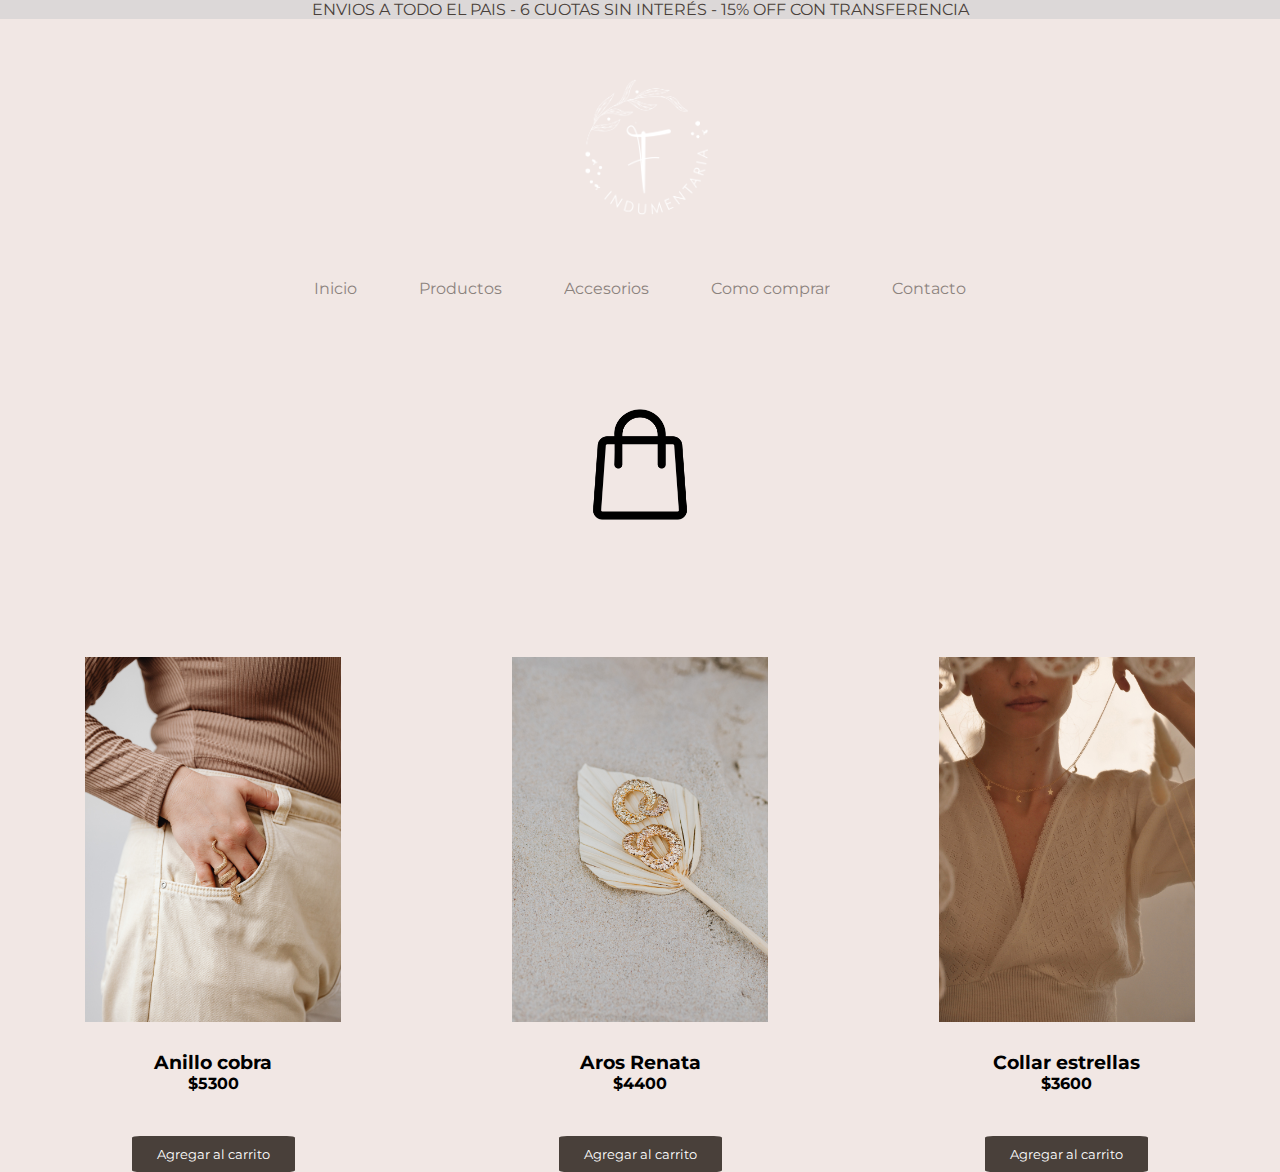
==== pages/accesorios.html @ f76b920f "primer commit" ====
<!DOCTYPE html>
<html lang="en">
<head>
    <meta charset="UTF-8">
    <meta http-equiv="X-UA-Compatible" content="IE=edge">
    <meta name="viewport" content="width=device-width, initial-scale=1.0">
    <title>Felicitas - Indumentaria</title>
    <link rel="stylesheet" href="img/icono.jpg">
    <link rel="stylesheet" href="https://fonts.googleapis.com/css?family=Montserrat">
    <link rel="stylesheet" href="../css/main.css">
</head>
<body>
    <header> 
        <section class="banner">
            <div class="publicidad">ENVIOS A TODO EL PAIS - 6 CUOTAS SIN INTERÉS - 15% OFF CON TRANSFERENCIA</div>
             <a href="../index.html">
                <img src="../img/logo.png" alt="logo" class="logo">
             </a>   
                <nav>
                    <ul class="menu">
                        <li>
                            <a href="../index.html">Inicio</a>
                        </li>
                        <li>
                            <a href="productos.html">Productos</a>
                        </li>
                        <li>
                            <a href="accesorios.html">Accesorios</a>
                        </li>
                        <li>
                            <a href="como-comprar.html">Como comprar</a>
                        </li>
                        <li>
                            <a href="contacto.html">Contacto</a>
                        </li>
                    </ul>
                </nav>
                <div class="bolsa">
                    <img src="../img/bolsa-de-compra.png" alt="carrito" class="carrito">
                </div>  
            </section>
    </header>
    
   <div class="compras">
        <section>
            <img src="../img/anillocobra.png" alt="accesorio1">
            <h3>Anillo cobra</h3>
            <h4>$5300</h4>
            <input type="submit" value="Agregar al carrito">
        </section>
        
        <section>
            <img src="../img/arosrenata.png" alt="accesorio2">
            <h3>Aros Renata</h3>
            <h4>$4400</h4>
            <input type="submit" value="Agregar al carrito">
            </section>
        
        <section>
            <img src="../img/collarestrellas.png"  alt="accesorio3">
            <h3>Collar estrellas</h3>
            <h4>$3600</h4>
            <input type="submit" value="Agregar al carrito">
        </section>        
    </div>
</body>
</html>
---- css/main.css ----
@charset "UTF-8";
/* PALETA DE COLORES (FONDO, LETRAS) */
/* ESTILO DE FUENTE PRINCIPAL */
/* MIXIN PARA CAMBIAR TAMAÑO */
* {
  margin: 0;
  padding: 0;
}

body {
  background-color: rgba(239, 228, 224, 0.8784313725);
  overflow-x: hidden;
}

header {
  display: flex;
  flex-direction: column;
  text-align: center;
  text-decoration: none;
}

/* PUBLICIDAD DE CUOTAS SIN INTERÉS*/
.banner {
  color: #49403a;
  text-align: center;
}

.publicidad {
  background-color: rgba(207, 206, 208, 0.6);
  color: #49403a;
  font-family: "Montserrat";
  text-align: center;
}

h2 {
  color: #49403a;
  font-family: "Montserrat";
  text-align: center;
}

.logo {
  display: inline-flex;
  height: 20%;
  width: 40%;
  row-gap: 50%;
}

.menu {
  display: flex;
  flex-direction: column;
  align-items: center;
  gap: 20px;
  list-style: none;
}

.menu a {
  color: #49403a;
  text-decoration: none;
  padding: 5px 15px;
  border-radius: 7%;
  font-family: "Montserrat";
  opacity: 0.6;
  transition: all 0.5s;
}

.menu li a:hover {
  opacity: 1;
  background-color: rgba(117, 107, 100, 0.8156862745);
  border: rgba(117, 107, 100, 0.8156862745);
  color: white;
}

.bolsa {
  display: flex;
  flex-direction: column;
  align-items: center;
  padding: 8%;
}

.carrito {
  left: 95%;
  width: 12%;
}

.imagenPrincipal {
  height: 35%;
  width: 100%;
  top: 10px;
}

/* GRILLA GRID DE ACCESO A PAGINAS*/
#grilla {
  display: grid;
  grid-template-areas: "accesoCuotas" "accesoAccesorios" "accesoProducto";
  grid-template-rows: 30% 30% 30%;
  justify-content: center;
}

#grilla a img:hover {
  opacity: 0.75;
}

.accesoCuotas {
  grid-area: accesoCuotas;
}

.accesoAccesorios {
  grid-area: accesoAccesorios;
}

.accesoProducto {
  grid-area: accesoProducto;
}

.grande {
  width: 70%;
  height: 90%;
  margin: 15%;
  border-radius: 3%;
  opacity: 1;
  object-fit: cover;
}

.chico {
  width: 70%;
  height: 94%;
  margin: 15%;
  border-radius: 3%;
  opacity: 1;
  object-fit: cover;
}

/* INFO DE ENVIOS-MEDIOS DE PAGO- DEVOLUCIONES */
.adicionales {
  display: flex;
  flex-direction: column;
  text-align: center;
  align-items: center;
  font-family: "Montserrat";
  color: #49403a;
  gap: 35px;
}

/* ACCESO A REDES SOCIALES */
.redes {
  text-align: center;
  align-items: center;
  font-family: "Montserrat";
  padding-top: 7.5%;
  padding-bottom: 2.5%;
}

.redes a {
  text-decoration: none;
}

.redes a img {
  width: 50px;
  padding-top: 2%;
  margin: 0 15px;
}

.redes a img:hover {
  transform: scale(1.2);
}

/* MEDIA QUERIES ADAPTACION DESKTOP */
@media (min-width: 768px) {
  .header {
    display: flex;
    top: 0px;
    align-items: center;
    gap: 145px;
  }
  .menu {
    width: 100%;
    display: inline-flex;
    flex-direction: unset;
    align-items: center;
    justify-content: center;
    flex-wrap: wrap;
    gap: 2rem;
    list-style: none;
  }
  .logo {
    display: inline-flex;
    height: 20%;
    width: 20%;
    row-gap: 50%;
  }
  .compras {
    display: inline-flex;
    justify-content: space-between;
  }
  #grilla {
    display: grid;
    grid-template-areas: "accesoCuotas accesoAccesorios" "accesoCuotas accesoProducto";
    grid-template-columns: 50% 50%;
  }
  .grande {
    width: 95%;
    height: 97%;
    margin: 5%;
    border-radius: 3%;
    opacity: 1;
    object-fit: cover;
  }
  .chico {
    width: 90%;
    height: 94%;
    margin: 5%;
    border-radius: 3%;
    opacity: 1;
    object-fit: cover;
  }
  .adicionales {
    display: flex;
    flex-direction: row;
    justify-content: center;
    flex-wrap: wrap;
  }
  #grilla-contacto {
    display: grid;
    grid-template-areas: "datos mapa" "datos mapa";
    grid-template-columns: 50% 50%;
  }
}
/* FORMULARIO DE CONTACTO */
#grilla-contacto {
  display: grid;
  grid-template-areas: "datos" "mapa";
  grid-template-rows: 70% 50%;
}

/* SUSCRIPCION DE NOVEDADES VIA MAIL */
.Novedades {
  color: #49403a;
  font-family: "Montserrat";
  margin-top: 5%;
  text-align: center;
}

.Novedades form {
  text-align: center;
}

.Novedades h1 {
  display: flex;
  justify-content: center;
}

.contacto {
  margin-left: 15%;
  color: #49403a;
  font-family: "Montserrat";
  margin-top: 8%;
}

.suscripcion {
  display: flex;
  flex-direction: column;
  width: 33%;
  padding-left: 34%;
  border-radius: 10px;
  margin-top: 3%;
}

/* MAPA DEL LUGAR */
iframe {
  height: 75%;
  width: 80%;
  margin: 12%;
}

form.datos {
  border-radius: 10px;
  margin: 16%;
  font-family: "Montserrat";
}

form label {
  width: 25%;
  font-weight: bold;
  display: inline-block;
  margin: 3%;
}

input[type=text], input[type=tel], input[type=email] {
  font-size: 25px;
  font-family: "Montserrat";
  border-radius: 5%;
}

/* ARTICULOS DE COMPRA A LA VENTA */
.compras {
  text-align: center;
  font-family: "Montserrat";
}

.compras h1 {
  text-align: center;
  font-family: "Montserrat";
}

.compras img {
  width: 60%;
  height: 69%;
  margin: 25px;
}

input[type=submit i] {
  border: 25px;
  margin-top: 10%;
  padding: 10px 25px;
  color: white;
  background-color: #49403a;
  font-family: "Montserrat";
  border-radius: 5%;
  transition: 0.3s;
}

input[type=submit i]:hover {
  background-color: white;
  color: #49403a;
}

/* INFORMECION COMO COMPRAR */
.textoComoComprar {
  padding-top: 5%;
  font-family: "Montserrat";
  text-align: center;
}

/*# sourceMappingURL=main.css.map */
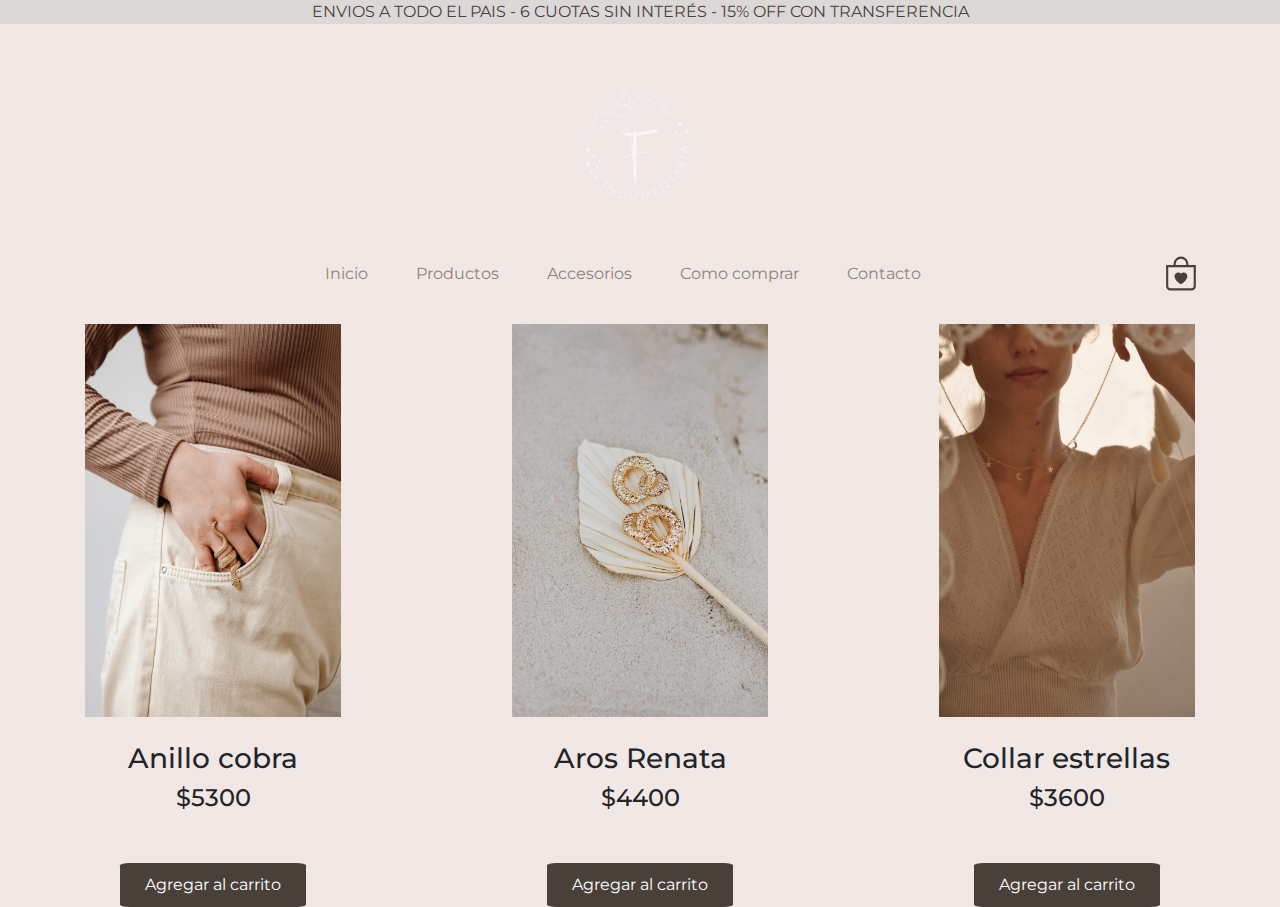
==== commit 33aa673c: "arreglos html" ====
--- a/pages/accesorios.html
+++ b/pages/accesorios.html
@@ -5,7 +5,9 @@
     <meta http-equiv="X-UA-Compatible" content="IE=edge">
     <meta name="viewport" content="width=device-width, initial-scale=1.0">
     <title>Felicitas - Indumentaria</title>
-    <link rel="stylesheet" href="img/icono.jpg">
+    <link rel="stylesheet" href="https://cdnjs.cloudflare.com/ajax/libs/twitter-bootstrap/5.3.0/css/bootstrap.min.css">
+    <script src="https://cdnjs.cloudflare.com/ajax/libs/twitter-bootstrap/5.3.0/js/bootstrap.bundle.min.js"></script>
+    <link rel="icon" href="../img/icono.jpg">
     <link rel="stylesheet" href="https://fonts.googleapis.com/css?family=Montserrat">
     <link rel="stylesheet" href="../css/main.css">
 </head>
@@ -13,31 +15,38 @@
     <header> 
         <section class="banner">
             <div class="publicidad">ENVIOS A TODO EL PAIS - 6 CUOTAS SIN INTERÉS - 15% OFF CON TRANSFERENCIA</div>
-             <a href="../index.html">
-                <img src="../img/logo.png" alt="logo" class="logo">
-             </a>   
-                <nav>
-                    <ul class="menu">
-                        <li>
-                            <a href="../index.html">Inicio</a>
-                        </li>
-                        <li>
-                            <a href="productos.html">Productos</a>
-                        </li>
-                        <li>
-                            <a href="accesorios.html">Accesorios</a>
-                        </li>
-                        <li>
-                            <a href="como-comprar.html">Como comprar</a>
-                        </li>
-                        <li>
-                            <a href="contacto.html">Contacto</a>
-                        </li>
+            <nav class="navbar navbar-expand-lg menu">
+                <div class="container">
+                  <a class="navbar-brand" href="../index.html">
+                    <img src="../img/logo.png" alt="Felicitas" class="logo">
+                  </a>
+                  <button class="navbar-toggler" type="button" data-bs-toggle="collapse" data-bs-target="#navbarNav" aria-controls="navbarNav" aria-expanded="false" aria-label="Toggle navigation">
+                    <span class="navbar-toggler-icon"></span>
+                  </button>
+                  <div class="collapse navbar-collapse" id="navbarNav">
+                    <ul class="navbar-nav menu">
+                      <li class="nav-item">
+                        <a class="nav-link" href="../index.html">Inicio</a>
+                      </li>
+                      <li class="nav-item">
+                        <a class="nav-link" href="productos.html">Productos</a>
+                      </li>
+                      <li class="nav-item">
+                        <a class="nav-link" href="accesorios.html">Accesorios</a>
+                      </li>
+                      <li class="nav-item">
+                        <a class="nav-link" href="como-comprar.html">Como comprar</a>
+                      </li>
+                      <li class="nav-item">
+                        <a class="nav-link" href="contacto.html">Contacto</a>
+                      </li>
                     </ul>
-                </nav>
-                <div class="bolsa">
-                    <img src="../img/bolsa-de-compra.png" alt="carrito" class="carrito">
-                </div>  
+                        <svg id="carrito" xmlns="http://www.w3.org/2000/svg" width="35" height="35" fill="currentColor" class="bi bi-bag-heart " viewBox="0 0 16 16">
+                            <path fill-rule="evenodd" d="M10.5 3.5a2.5 2.5 0 0 0-5 0V4h5v-.5Zm1 0V4H15v10a2 2 0 0 1-2 2H3a2 2 0 0 1-2-2V4h3.5v-.5a3.5 3.5 0 1 1 7 0ZM14 14V5H2v9a1 1 0 0 0 1 1h10a1 1 0 0 0 1-1ZM8 7.993c1.664-1.711 5.825 1.283 0 5.132-5.825-3.85-1.664-6.843 0-5.132Z"/>
+                        </svg>
+                  </div>
+                </div>
+              </nav> 
             </section>
     </header>
     
@@ -63,5 +72,7 @@
             <input type="submit" value="Agregar al carrito">
         </section>        
     </div>
+  <script src="https://cdnjs.cloudflare.com/ajax/libs/jquery/3.6.0/jquery.min.js"></script>
+  <script src="./main.js"></script>
 </body>
 </html>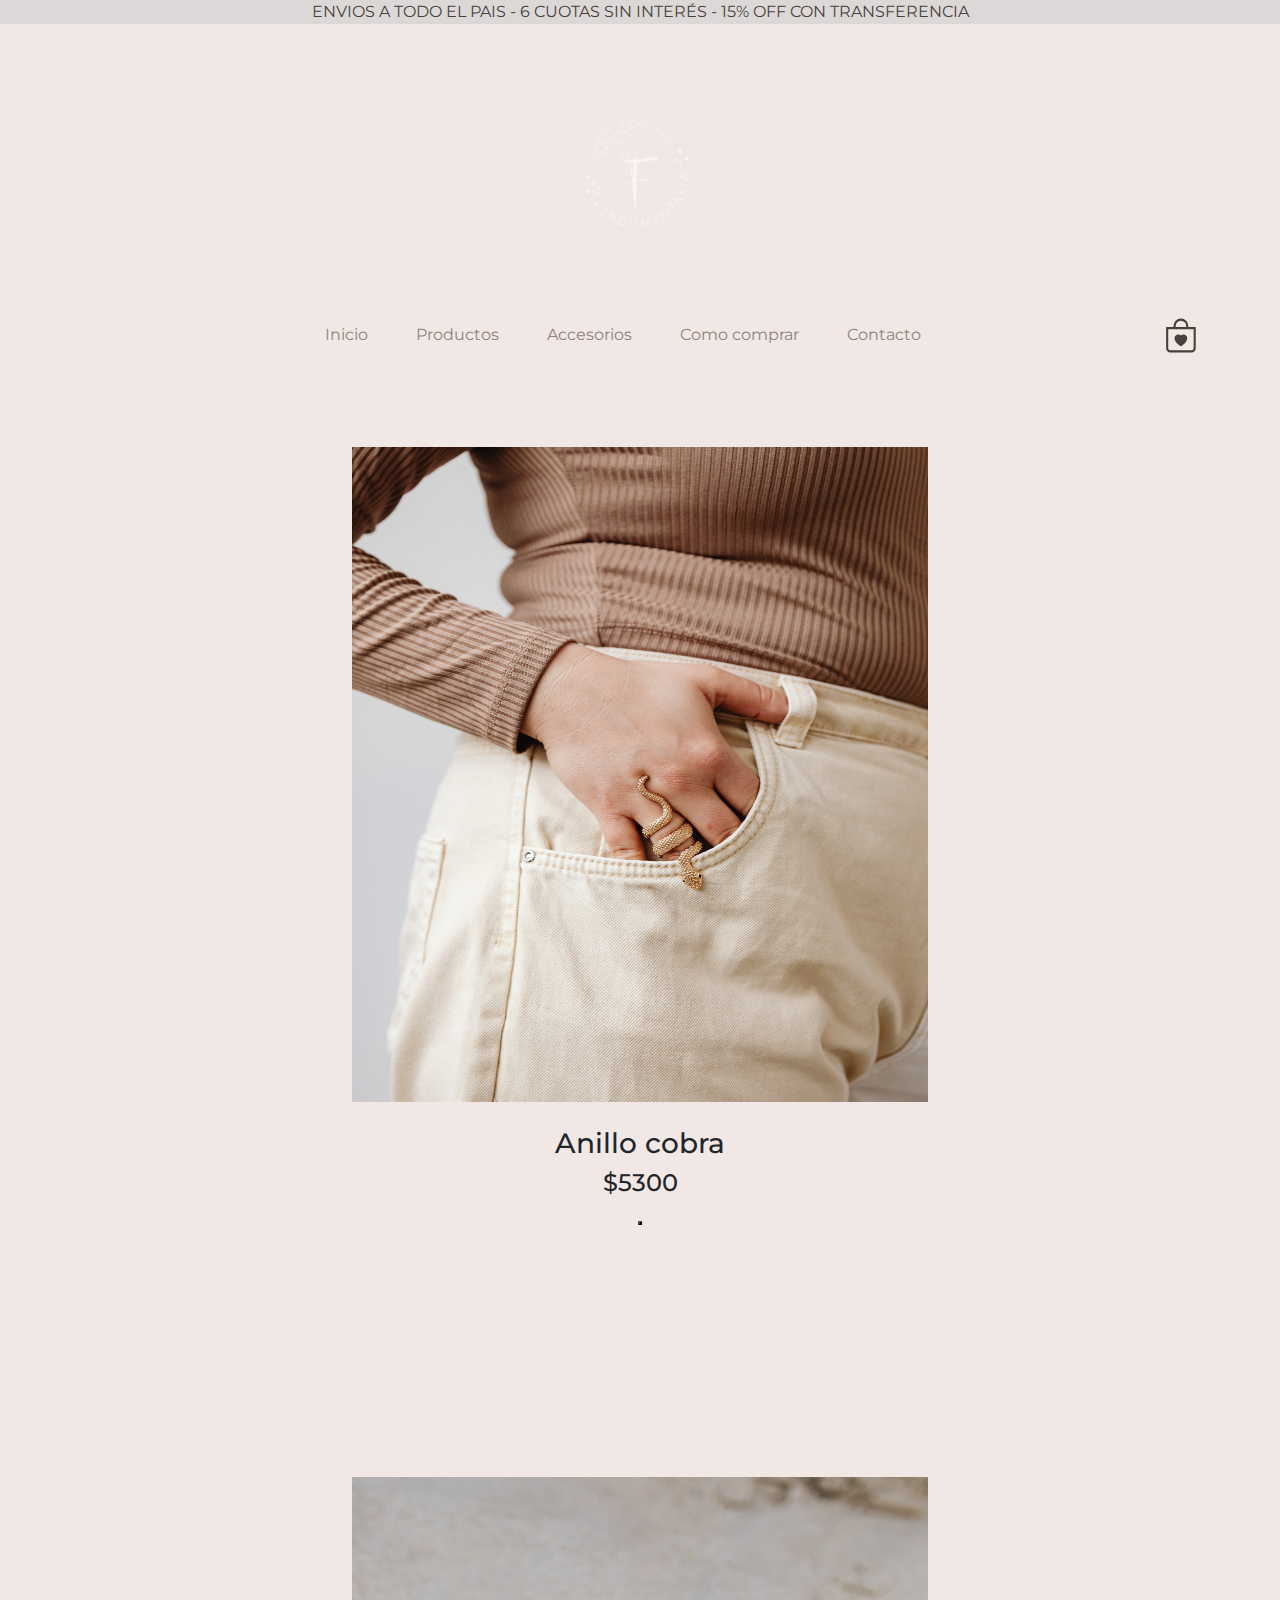
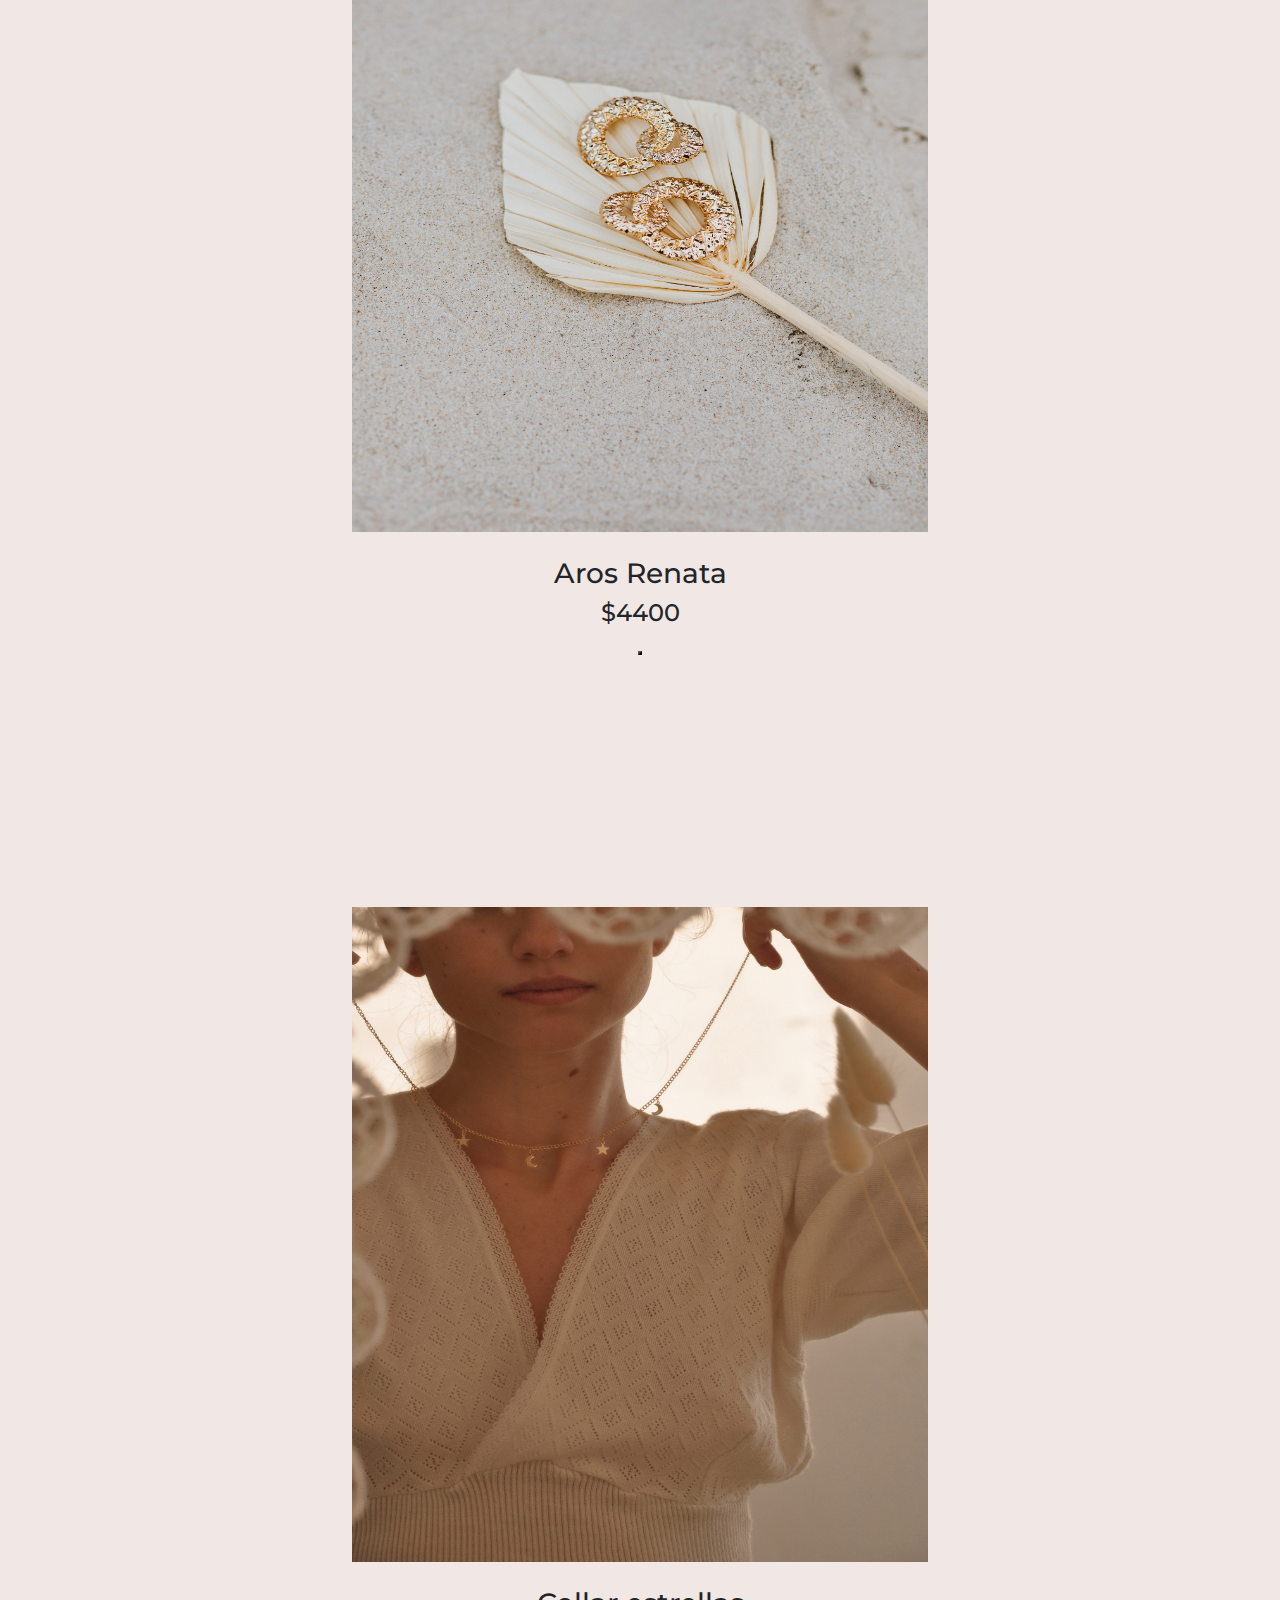
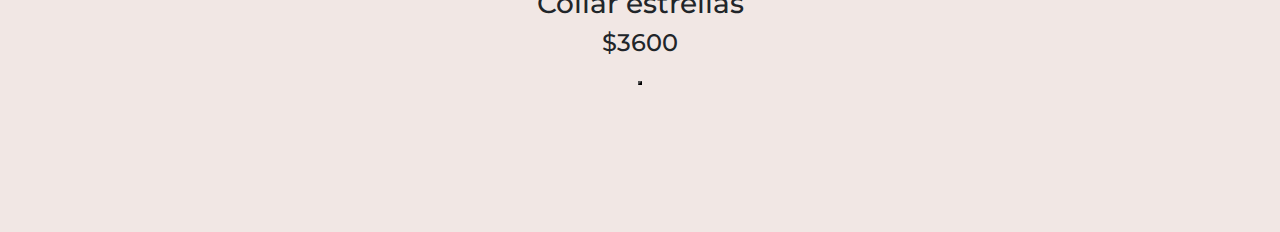
==== commit 700788dc: "arreglos visuales en html y codigo" ====
--- a/pages/accesorios.html
+++ b/pages/accesorios.html
@@ -49,30 +49,29 @@
               </nav> 
             </section>
     </header>
-    
-   <div class="compras">
-        <section>
-            <img src="../img/anillocobra.png" alt="accesorio1">
-            <h3>Anillo cobra</h3>
-            <h4>$5300</h4>
-            <input type="submit" value="Agregar al carrito">
-        </section>
-        
-        <section>
-            <img src="../img/arosrenata.png" alt="accesorio2">
-            <h3>Aros Renata</h3>
-            <h4>$4400</h4>
-            <input type="submit" value="Agregar al carrito">
-            </section>
-        
-        <section>
-            <img src="../img/collarestrellas.png"  alt="accesorio3">
-            <h3>Collar estrellas</h3>
-            <h4>$3600</h4>
-            <input type="submit" value="Agregar al carrito">
-        </section>        
-    </div>
+        <div id="contenedor_accesorios" class="compras">
+              <section>
+                  <img src="../img/anillocobra.png" alt="accesorio1">
+                  <h3>Anillo cobra</h3>
+                  <h4>$5300</h4>
+                  <button id="agregarCarrito" type="submit" value="Agregar al carrito">
+              </section>
+              
+              <section>
+                  <img src="../img/arosrenata.png" alt="accesorio2">
+                  <h3>Aros Renata</h3>
+                  <h4>$4400</h4>
+                  <button id="agregarCarrito" type="submit" value="Agregar al carrito">
+                  </section>
+              
+              <section>
+                  <img src="../img/collarestrellas.png"  alt="accesorio3">
+                  <h3>Collar estrellas</h3>
+                  <h4>$3600</h4>
+                  <button id="agregarCarrito" type="submit" value="Agregar al carrito">
+              </section>        
+          </div>
   <script src="https://cdnjs.cloudflare.com/ajax/libs/jquery/3.6.0/jquery.min.js"></script>
-  <script src="./main.js"></script>
+  <script src="../main.js"></script>
 </body>
 </html>--- a/css/main.css
+++ b/css/main.css
@@ -77,10 +77,6 @@
   padding: 8%;
 }
 
-.carrito {
-  left: 95%;
-  width: 12%;
-}
 
 .imagenPrincipal {
   height: 35%;
@@ -181,6 +177,7 @@
     flex-wrap: wrap;
     gap: 2rem;
     list-style: none;
+    padding: 35px;
   }
   .logo {
     display: inline-flex;
@@ -188,10 +185,14 @@
     width: 20%;
     row-gap: 50%;
   }
+
   .compras {
-    display: inline-flex;
-    justify-content: space-between;
-  }
+    display: flex;
+    flex-wrap: wrap;
+    justify-content: center;
+    gap: 5rem;
+  }
+
   #grilla {
     display: grid;
     grid-template-areas: "accesoCuotas accesoAccesorios" "accesoCuotas accesoProducto";
@@ -219,12 +220,13 @@
     justify-content: center;
     flex-wrap: wrap;
   }
+
   #grilla-contacto {
     display: grid;
     grid-template-areas: "datos mapa" "datos mapa";
     grid-template-columns: 50% 50%;
   }
-}
+
 /* FORMULARIO DE CONTACTO */
 #grilla-contacto {
   display: grid;
@@ -290,6 +292,20 @@
   font-family: "Montserrat";
   border-radius: 5%;
 }
+
+.agregarCarrito {
+  background-color: #49403a;  
+  color: white; 
+  padding: 5px 10px; 
+  border: none; 
+  border-radius: 5px; 
+}
+
+.agregarCarrito:hover {
+  background-color: white; /* Cambio de color al pasar el ratón */
+  color: #49403a;
+}
+
 
 /* ARTICULOS DE COMPRA A LA VENTA */
 .compras {
@@ -324,7 +340,7 @@
   color: #49403a;
 }
 
-/* INFORMECION COMO COMPRAR */
+/* INFORMACION COMO COMPRAR */
 .textoComoComprar {
   padding-top: 5%;
   font-family: "Montserrat";
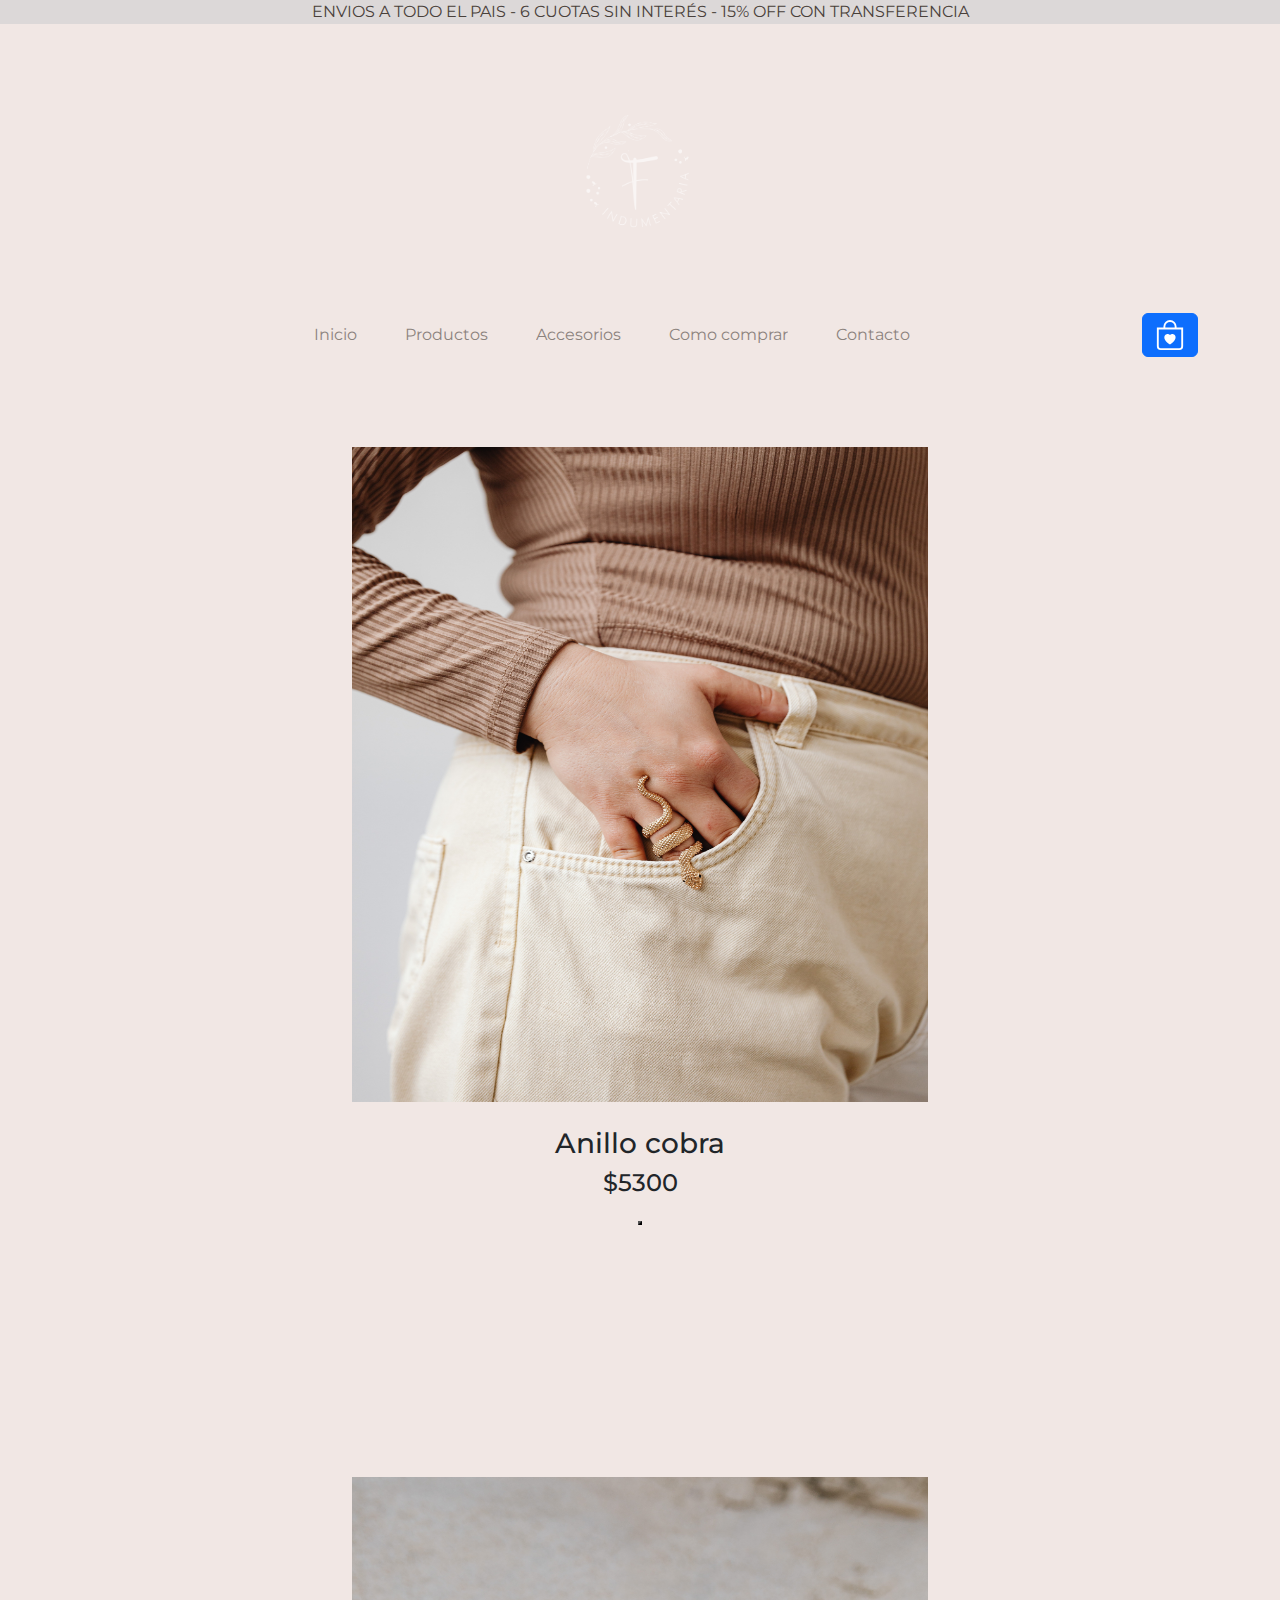
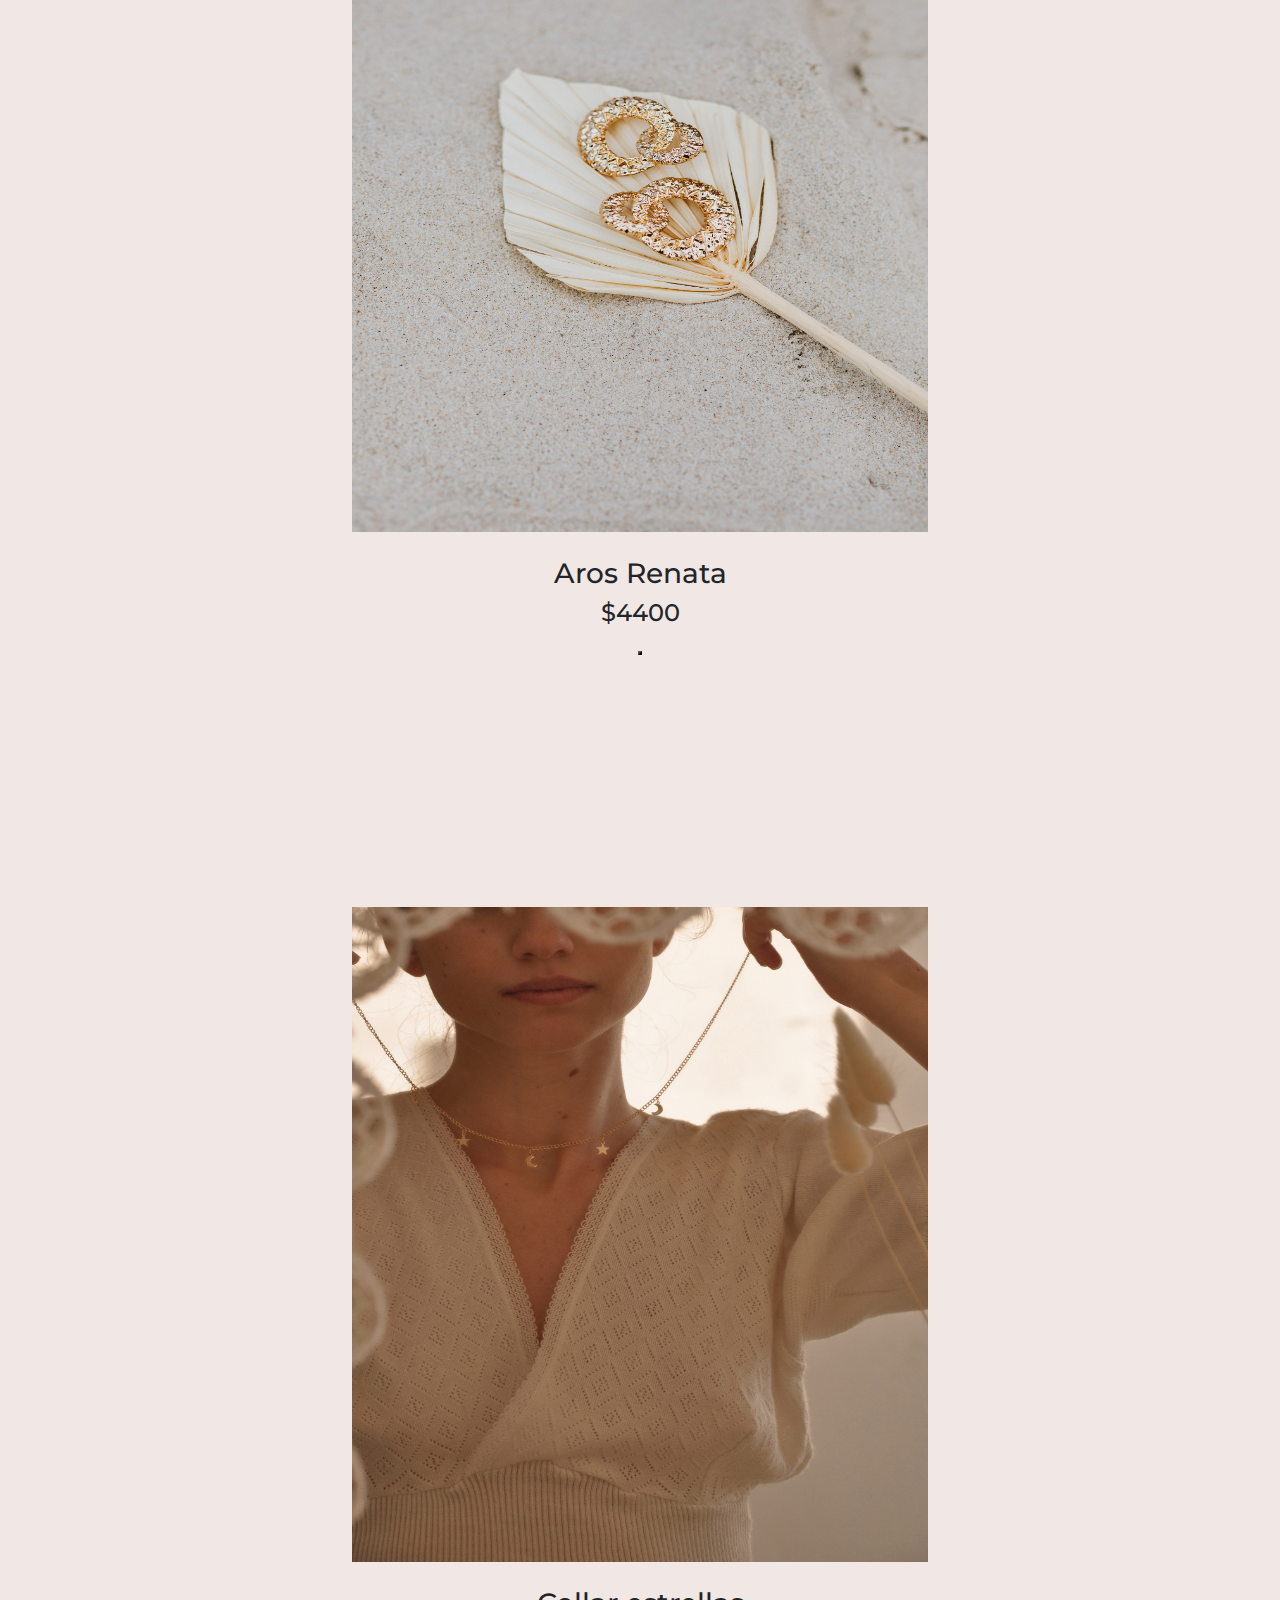
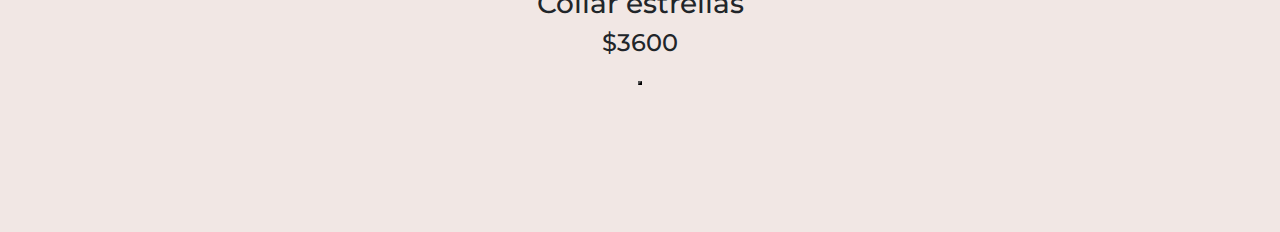
==== commit 938883ba: "cambios en JS y HTML" ====
--- a/pages/accesorios.html
+++ b/pages/accesorios.html
@@ -14,7 +14,7 @@
 <body>
     <header> 
         <section class="banner">
-            <div class="publicidad">ENVIOS A TODO EL PAIS - 6 CUOTAS SIN INTERÉS - 15% OFF CON TRANSFERENCIA</div>
+          <div class="publicidad">ENVIOS A TODO EL PAIS - 6 CUOTAS SIN INTERÉS - 15% OFF CON TRANSFERENCIA</div>
             <nav class="navbar navbar-expand-lg menu">
                 <div class="container">
                   <a class="navbar-brand" href="../index.html">
@@ -41,36 +41,73 @@
                         <a class="nav-link" href="contacto.html">Contacto</a>
                       </li>
                     </ul>
-                        <svg id="carrito" xmlns="http://www.w3.org/2000/svg" width="35" height="35" fill="currentColor" class="bi bi-bag-heart " viewBox="0 0 16 16">
-                            <path fill-rule="evenodd" d="M10.5 3.5a2.5 2.5 0 0 0-5 0V4h5v-.5Zm1 0V4H15v10a2 2 0 0 1-2 2H3a2 2 0 0 1-2-2V4h3.5v-.5a3.5 3.5 0 1 1 7 0ZM14 14V5H2v9a1 1 0 0 0 1 1h10a1 1 0 0 0 1-1ZM8 7.993c1.664-1.711 5.825 1.283 0 5.132-5.825-3.85-1.664-6.843 0-5.132Z"/>
+                        <!-- Button trigger modal -->
+                      <button type="button" class="btn btn-primary" data-bs-toggle="modal" data-bs-target="#exampleModal">
+                        <svg id="carrito" xmlns="http://www.w3.org/2000/svg" width="30" height="30" fill="currentColor" class="bi bi-bag-heart " viewBox="0 0 16 16">
+                          <path fill-rule="evenodd" d="M10.5 3.5a2.5 2.5 0 0 0-5 0V4h5v-.5Zm1 0V4H15v10a2 2 0 0 1-2 2H3a2 2 0 0 1-2-2V4h3.5v-.5a3.5 3.5 0 1 1 7 0ZM14 14V5H2v9a1 1 0 0 0 1 1h10a1 1 0 0 0 1-1ZM8 7.993c1.664-1.711 5.825 1.283 0 5.132-5.825-3.85-1.664-6.843 0-5.132Z"/>
                         </svg>
+                      </button>
                   </div>
-                </div>
+          </div>
               </nav> 
             </section>
     </header>
-        <div id="contenedor_accesorios" class="compras">
-              <section>
-                  <img src="../img/anillocobra.png" alt="accesorio1">
-                  <h3>Anillo cobra</h3>
-                  <h4>$5300</h4>
-                  <button id="agregarCarrito" type="submit" value="Agregar al carrito">
-              </section>
-              
-              <section>
-                  <img src="../img/arosrenata.png" alt="accesorio2">
-                  <h3>Aros Renata</h3>
-                  <h4>$4400</h4>
-                  <button id="agregarCarrito" type="submit" value="Agregar al carrito">
-                  </section>
-              
-              <section>
-                  <img src="../img/collarestrellas.png"  alt="accesorio3">
-                  <h3>Collar estrellas</h3>
-                  <h4>$3600</h4>
-                  <button id="agregarCarrito" type="submit" value="Agregar al carrito">
-              </section>        
+          <div id="contenedor_accesorios" class="compras">
+                <section>
+                    <img src="../img/anillocobra.png" alt="accesorio1">
+                    <h3>Anillo cobra</h3>
+                    <h4>$5300</h4>
+                    <button id="agregarCarrito" type="submit" value="Agregar al carrito">
+                </section>
+                
+                <section>
+                    <img src="../img/arosrenata.png" alt="accesorio2">
+                    <h3>Aros Renata</h3>
+                    <h4>$4400</h4>
+                    <button id="agregarCarrito" type="submit" value="Agregar al carrito">
+                    </section>
+                
+                <section>
+                    <img src="../img/collarestrellas.png"  alt="accesorio3">
+                    <h3>Collar estrellas</h3>
+                    <h4>$3600</h4>
+                    <button id="agregarCarrito" type="submit" value="Agregar al carrito">
+                </section>        
+            </div>
+
+      <!-- Modal -->
+      <div class="modal fade" id="exampleModal" tabindex="-1" aria-labelledby="exampleModalLabel" aria-hidden="true">
+        <div class="modal-dialog">
+          <div class="modal-content">
+            <div class="modal-header">
+              <h1 class="modal-title fs-5" id="exampleModalLabel">Carrito de compras</h1>
+              <button type="button" class="btn-close" data-bs-dismiss="modal" aria-label="Close"></button>
+            </div>
+            <div class="modal-body" id="contenedor_carrito">
+              <!--CARD HORIZONTAL PARA VISUALIZARSE EN CARRITO-->
+              <div class="card mb-3" style="max-width: 540px;">
+                  <div class="row g-0">
+                      <div class="col-md-4">
+                        <img src="..." class="img-fluid rounded-start" alt="...">
+                      </div>
+                    <div class="col-md-8">
+                        <div class="card-body">
+                          <h5 class="card-title">Nombre Producto</h5>
+                          <p class="card-text">Cantidad: </p>
+                          <p class="card-text">Precio: </p>
+                        </div>
+                    </div>
+                  </div>
+              </div>
+
+            </div>
+            <div class="modal-footer">
+              <button type="button" class="btn btn-secondary" data-bs-dismiss="modal">Seguir comprando</button>
+              <button type="button" class="btn btn-primary">Finalizar</button>
+            </div>
           </div>
+        </div>
+      </div>
   <script src="https://cdnjs.cloudflare.com/ajax/libs/jquery/3.6.0/jquery.min.js"></script>
   <script src="../main.js"></script>
 </body>
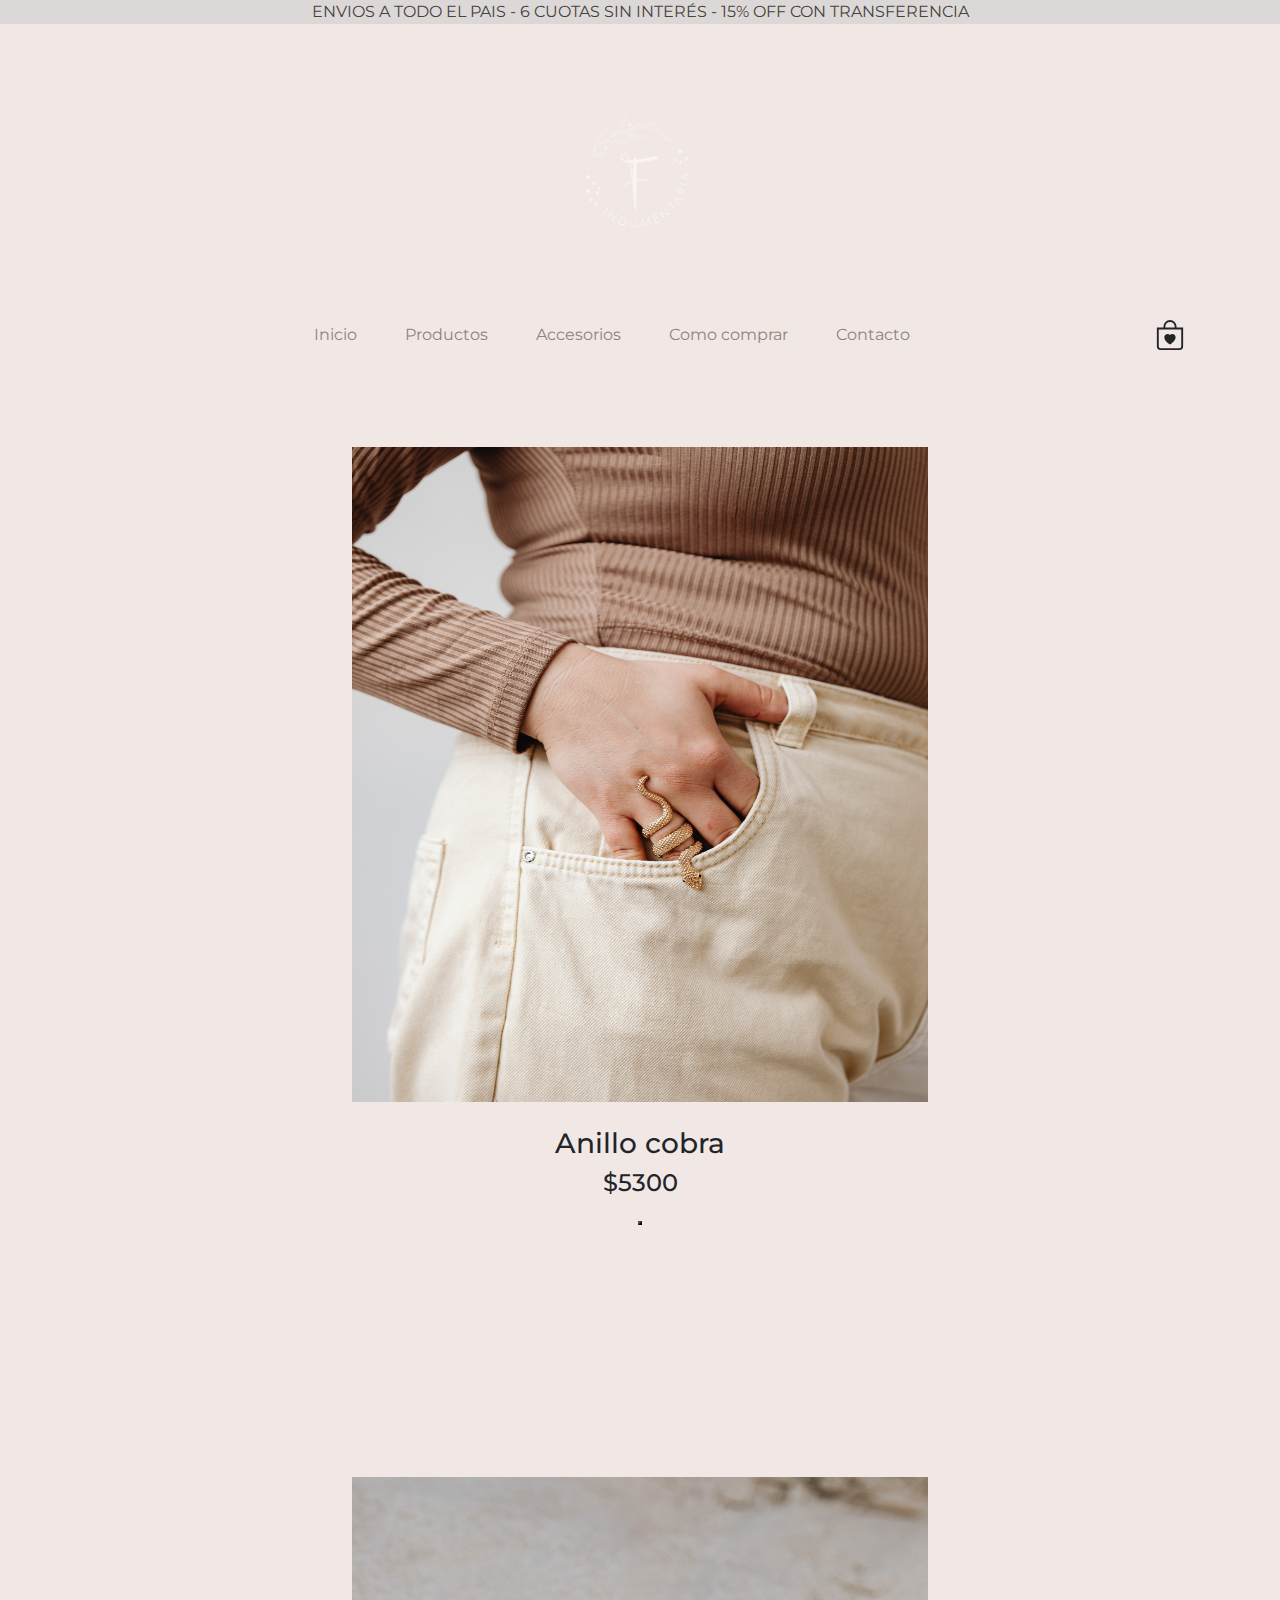
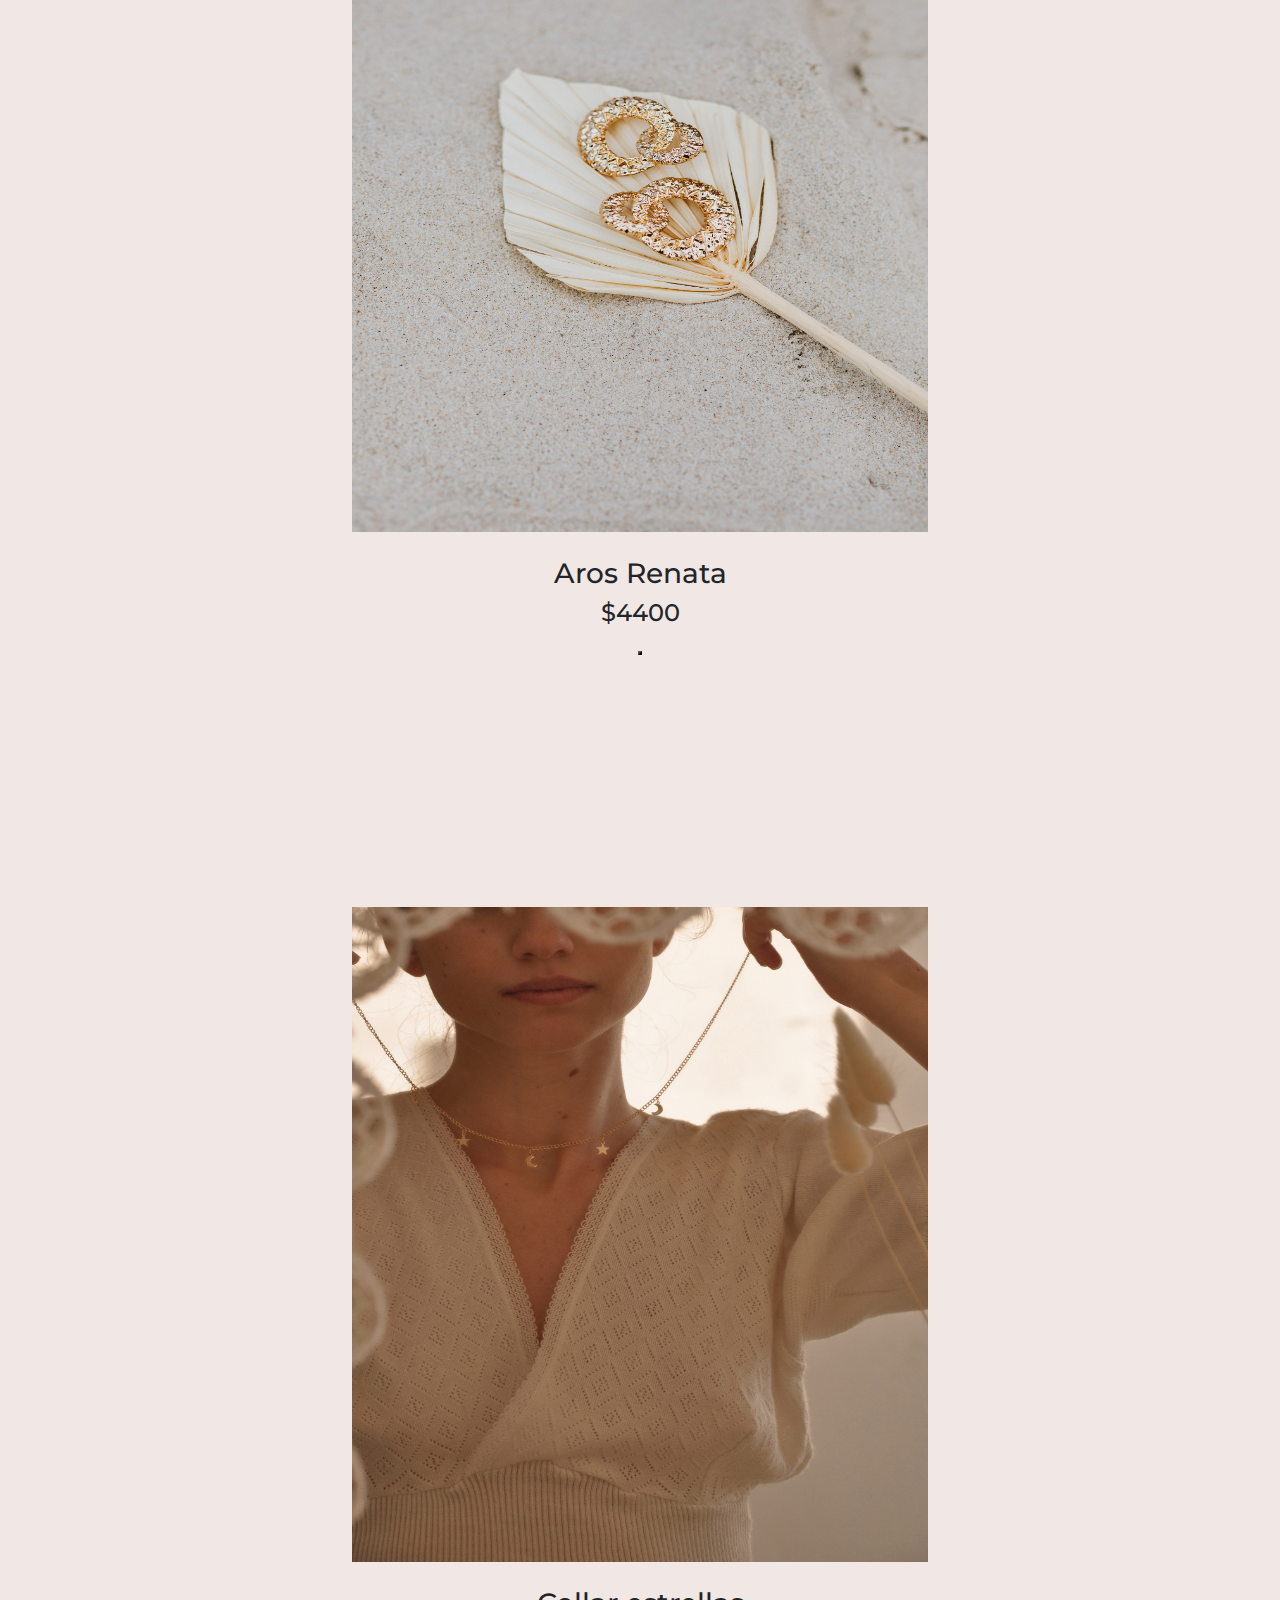
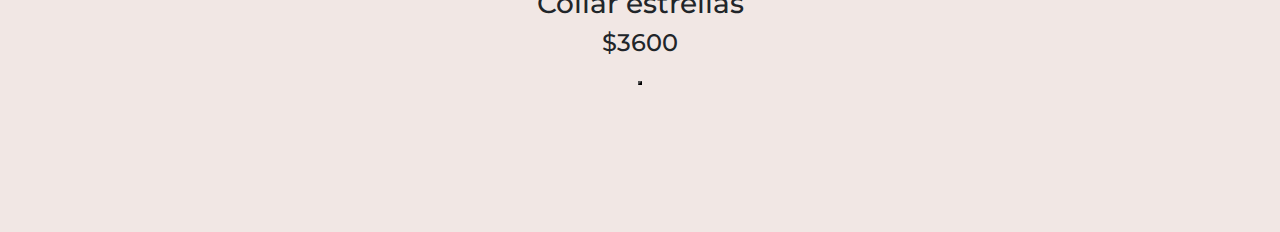
==== commit 7692e9c3: "Agregando boton eliminar del carrito" ====
--- a/pages/accesorios.html
+++ b/pages/accesorios.html
@@ -42,7 +42,7 @@
                       </li>
                     </ul>
                         <!-- Button trigger modal -->
-                      <button type="button" class="btn btn-primary" data-bs-toggle="modal" data-bs-target="#exampleModal">
+                      <button type="button" class="btn" data-bs-toggle="modal" data-bs-target="#exampleModal">
                         <svg id="carrito" xmlns="http://www.w3.org/2000/svg" width="30" height="30" fill="currentColor" class="bi bi-bag-heart " viewBox="0 0 16 16">
                           <path fill-rule="evenodd" d="M10.5 3.5a2.5 2.5 0 0 0-5 0V4h5v-.5Zm1 0V4H15v10a2 2 0 0 1-2 2H3a2 2 0 0 1-2-2V4h3.5v-.5a3.5 3.5 0 1 1 7 0ZM14 14V5H2v9a1 1 0 0 0 1 1h10a1 1 0 0 0 1-1ZM8 7.993c1.664-1.711 5.825 1.283 0 5.132-5.825-3.85-1.664-6.843 0-5.132Z"/>
                         </svg>
@@ -80,7 +80,7 @@
         <div class="modal-dialog">
           <div class="modal-content">
             <div class="modal-header">
-              <h1 class="modal-title fs-5" id="exampleModalLabel">Carrito de compras</h1>
+              <h1 class="modal-title fs-5" id="exampleModalLabel">Carrito de Compras</h1>
               <button type="button" class="btn-close" data-bs-dismiss="modal" aria-label="Close"></button>
             </div>
             <div class="modal-body" id="contenedor_carrito">
